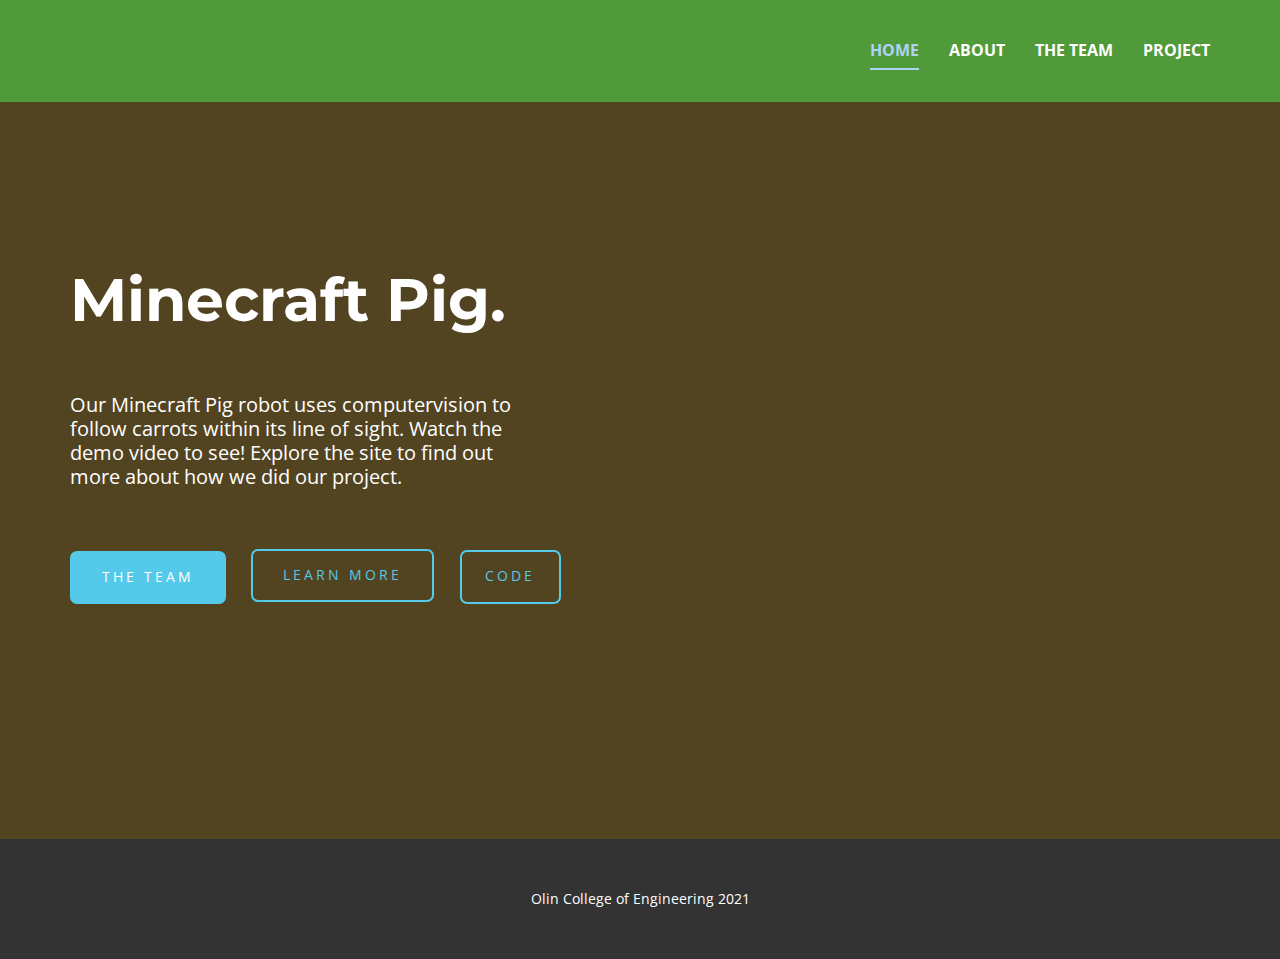
==== index.html @ 790a2051 "Initialize website" ====
<!DOCTYPE html>
<html style="font-size: 16px;">
  <head>
    <meta name="viewport" content="width=device-width, initial-scale=1.0">
    <meta charset="utf-8">
    <meta name="keywords" content="We help and solve your business problem., Insurance and investing for your many sides, 01., 02., Frequently Asked Question​, ​We keep our structure open and nimble, allowing us to create diverse teams with knowledge tailored to the challenge at hand., Development Services, ​We are information security.">
    <meta name="description" content="">
    <meta name="page_type" content="np-template-header-footer-from-plugin">
    <title>Home</title>
    <link rel="stylesheet" href="nicepage.css" media="screen">
<link rel="stylesheet" href="Home.css" media="screen">
    <script class="u-script" type="text/javascript" src="jquery.js" defer=""></script>
    <script class="u-script" type="text/javascript" src="nicepage.js" defer=""></script>
    <meta name="generator" content="Nicepage 4.0.3, nicepage.com">
    <link rel="icon" href="images/favicon.png">
    <link id="u-theme-google-font" rel="stylesheet" href="https://fonts.googleapis.com/css?family=Roboto:100,100i,300,300i,400,400i,500,500i,700,700i,900,900i|Open+Sans:300,300i,400,400i,600,600i,700,700i,800,800i">
    <link id="u-page-google-font" rel="stylesheet" href="https://fonts.googleapis.com/css?family=Montserrat:100,100i,200,200i,300,300i,400,400i,500,500i,600,600i,700,700i,800,800i,900,900i">
    
    
    <script type="application/ld+json">{
		"@context": "http://schema.org",
		"@type": "Organization",
		"name": "Minecraft Pig"
}</script>
    <meta name="theme-color" content="#0d3d6b">
    <meta property="og:title" content="Home">
    <meta property="og:description" content="">
    <meta property="og:type" content="website">
  </head>
  <body data-home-page="Home.html" data-home-page-title="Home" class="u-body"><header class="u-custom-color-1 u-header" id="sec-71b8" data-animation-name="" data-animation-duration="0" data-animation-delay="0" data-animation-direction=""><div class="u-clearfix u-sheet u-valign-middle-lg u-valign-middle-md u-valign-middle-xl u-sheet-1">
        <nav data-position="" class="u-menu u-menu-dropdown u-offcanvas u-menu-1">
          <div class="menu-collapse" style="font-size: 1rem; letter-spacing: 0px; font-weight: 700; text-transform: uppercase;">
            <a class="u-button-style u-custom-active-border-color u-custom-border u-custom-border-color u-custom-borders u-custom-hover-border-color u-custom-left-right-menu-spacing u-custom-padding-bottom u-custom-text-active-color u-custom-text-color u-custom-text-hover-color u-custom-top-bottom-menu-spacing u-nav-link" href="#" style="font-size: calc(1em + 16px); height: 20px; color: rgb(255, 255, 255) !important; padding: 4px 0px;">
              <svg class="u-svg-link" preserveAspectRatio="xMidYMin slice" viewBox="0 0 32 32" style=""><use xmlns:xlink="http://www.w3.org/1999/xlink" xlink:href="#svg-2f51"></use></svg>
              <svg class="u-svg-content" viewBox="0 0 32 32" id="svg-2f51" style="enable-background:new 0 0 32 32;"><path d="M4,10h24c1.104,0,2-0.896,2-2s-0.896-2-2-2H4C2.896,6,2,6.896,2,8S2.896,10,4,10z M28,14H4c-1.104,0-2,0.896-2,2  s0.896,2,2,2h24c1.104,0,2-0.896,2-2S29.104,14,28,14z M28,22H4c-1.104,0-2,0.896-2,2s0.896,2,2,2h24c1.104,0,2-0.896,2-2  S29.104,22,28,22z"></path></svg>
            </a>
          </div>
          <div class="u-custom-menu u-nav-container">
            <ul class="u-nav u-spacing-30 u-unstyled u-nav-1"><li class="u-nav-item"><a class="u-border-2 u-border-active-palette-1-light-2 u-border-hover-palette-1-base u-border-no-left u-border-no-right u-border-no-top u-button-style u-nav-link u-text-active-palette-1-light-2 u-text-body-alt-color u-text-hover-palette-1-light-2" href="Home.html" style="padding: 10px 0px;">Home</a>
</li><li class="u-nav-item"><a class="u-border-2 u-border-active-palette-1-light-2 u-border-hover-palette-1-base u-border-no-left u-border-no-right u-border-no-top u-button-style u-nav-link u-text-active-palette-1-light-2 u-text-body-alt-color u-text-hover-palette-1-light-2" href="About.html" style="padding: 10px 0px;">About</a>
</li><li class="u-nav-item"><a class="u-border-2 u-border-active-palette-1-light-2 u-border-hover-palette-1-base u-border-no-left u-border-no-right u-border-no-top u-button-style u-nav-link u-text-active-palette-1-light-2 u-text-body-alt-color u-text-hover-palette-1-light-2" href="The-Team.html" style="padding: 10px 0px;">The Team</a>
</li><li class="u-nav-item"><a class="u-border-2 u-border-active-palette-1-light-2 u-border-hover-palette-1-base u-border-no-left u-border-no-right u-border-no-top u-button-style u-nav-link u-text-active-palette-1-light-2 u-text-body-alt-color u-text-hover-palette-1-light-2" href="Project.html" style="padding: 10px 0px;">Project</a><div class="u-nav-popup"><ul class="u-h-spacing-20 u-nav u-unstyled u-v-spacing-10 u-nav-2"><li class="u-nav-item"><a class="u-button-style u-nav-link u-palette-4-base" href="Budget.html">Budget</a>
</li></ul>
</div>
</li></ul>
          </div>
          <div class="u-custom-menu u-nav-container-collapse">
            <div class="u-black u-container-style u-inner-container-layout u-opacity u-opacity-95 u-sidenav">
              <div class="u-inner-container-layout u-sidenav-overflow">
                <div class="u-menu-close"></div>
                <ul class="u-align-center u-nav u-popupmenu-items u-unstyled u-nav-3"><li class="u-nav-item"><a class="u-button-style u-nav-link" href="Home.html" style="padding: 10px 0px;">Home</a>
</li><li class="u-nav-item"><a class="u-button-style u-nav-link" href="About.html" style="padding: 10px 0px;">About</a>
</li><li class="u-nav-item"><a class="u-button-style u-nav-link" href="The-Team.html" style="padding: 10px 0px;">The Team</a>
</li><li class="u-nav-item"><a class="u-button-style u-nav-link" href="Project.html" style="padding: 10px 0px;">Project</a><div class="u-nav-popup"><ul class="u-h-spacing-20 u-nav u-unstyled u-v-spacing-10 u-nav-4"><li class="u-nav-item"><a class="u-button-style u-nav-link u-palette-4-base" href="Budget.html">Budget</a>
</li></ul>
</div>
</li></ul>
              </div>
            </div>
            <div class="u-black u-menu-overlay u-opacity u-opacity-70"></div>
          </div>
        </nav>
      </div></header>
    <section class="u-align-center u-clearfix u-custom-color-2 u-section-1" id="carousel_7d20">
      <div class="u-clearfix u-gutter-0 u-layout-wrap u-layout-wrap-1">
        <div class="u-layout" style="">
          <div class="u-layout-row" style="">
            <div class="u-align-left u-container-style u-layout-cell u-left-cell u-size-27 u-size-xs-60 u-layout-cell-1" src="">
              <div class="u-container-layout u-container-layout-1">
                <h2 class="u-custom-font u-font-montserrat u-text u-text-1" data-animation-name="fadeIn" data-animation-duration="2000" data-animation-direction="">Minecraft Pig.</h2>
                <h6 class="u-custom-font u-text u-text-font u-text-2">Our Minecraft Pig robot uses computervision to follow carrots within its line of sight. Watch the demo video to see! Explore the site to find out more about how we did our project.</h6>
                <a href="About.html" data-page-id="264949509" class="u-border-2 u-border-palette-4-base u-btn u-btn-round u-button-style u-none u-radius-7 u-btn-1" target="_blank">Learn More</a>
                <a href="https://github.com/Abitamim/PiE-CV-vehicle" class="u-border-2 u-border-palette-4-base u-btn u-btn-round u-button-style u-none u-radius-7 u-btn-2" target="_blank">Code</a>
                <a href="The-Team.html" data-page-id="2039308870" class="u-active-white u-border-2 u-border-palette-4-base u-btn u-btn-round u-button-style u-hover-white u-palette-4-base u-radius-7 u-btn-3" target="_blank">The Team</a>
              </div>
            </div>
            <div class="u-align-center u-container-style u-custom-color-2 u-layout-cell u-right-cell u-size-33 u-size-xs-60 u-layout-cell-2" src="">
              <div class="u-container-layout u-valign-middle-lg u-valign-middle-xl u-valign-top-xs u-container-layout-2" src="">
                <div class="u-video u-video-contain u-video-1">
                  <div class="embed-responsive embed-responsive-1">
                    <iframe style="position: absolute;top: 0;left: 0;width: 100%;height: 100%;" class="embed-responsive-item" src="https://www.youtube.com/embed/B9YKnNtFqds?mute=0&amp;showinfo=0&amp;controls=1&amp;start=0" frameborder="0" allowfullscreen=""></iframe>
                  </div>
                </div>
              </div>
            </div>
          </div>
        </div>
      </div>
    </section>
    
    
    <footer class="u-align-center u-clearfix u-footer u-grey-80 u-footer" id="sec-0356"><div class="u-clearfix u-sheet u-sheet-1">
        <p class="u-small-text u-text u-text-variant u-text-1">Olin College of Engineering 2021</p>
      </div></footer>
  </body>
</html>
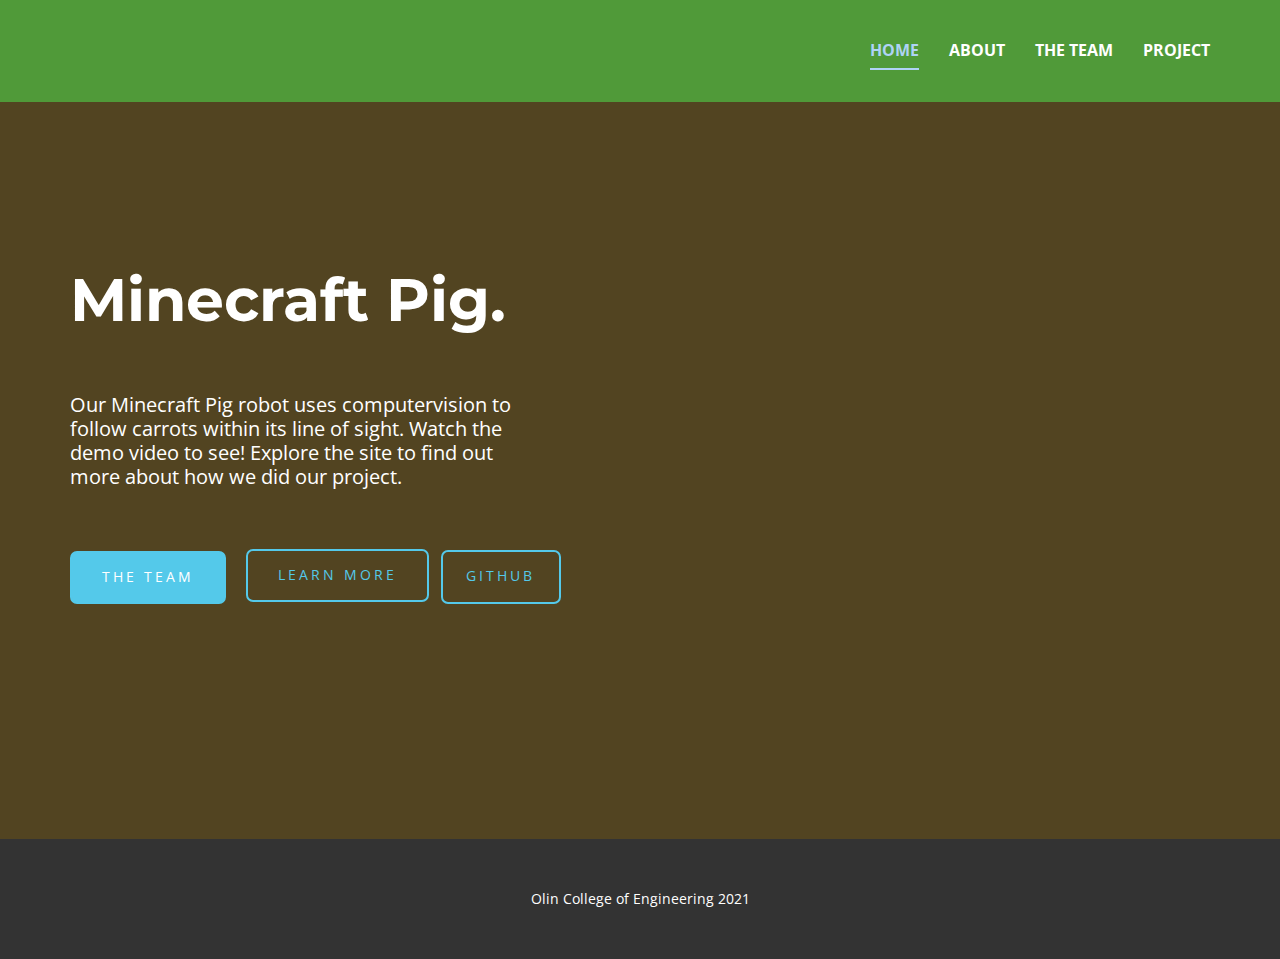
==== commit cf76343e: "Add descriptors, schematics." ====
--- a/index.html
+++ b/index.html
@@ -11,7 +11,7 @@
 <link rel="stylesheet" href="Home.css" media="screen">
     <script class="u-script" type="text/javascript" src="jquery.js" defer=""></script>
     <script class="u-script" type="text/javascript" src="nicepage.js" defer=""></script>
-    <meta name="generator" content="Nicepage 4.0.3, nicepage.com">
+    <meta name="generator" content="Nicepage 4.1.0, nicepage.com">
     <link rel="icon" href="images/favicon.png">
     <link id="u-theme-google-font" rel="stylesheet" href="https://fonts.googleapis.com/css?family=Roboto:100,100i,300,300i,400,400i,500,500i,700,700i,900,900i|Open+Sans:300,300i,400,400i,600,600i,700,700i,800,800i">
     <link id="u-page-google-font" rel="stylesheet" href="https://fonts.googleapis.com/css?family=Montserrat:100,100i,200,200i,300,300i,400,400i,500,500i,600,600i,700,700i,800,800i,900,900i">
@@ -67,10 +67,10 @@
           <div class="u-layout-row" style="">
             <div class="u-align-left u-container-style u-layout-cell u-left-cell u-size-27 u-size-xs-60 u-layout-cell-1" src="">
               <div class="u-container-layout u-container-layout-1">
-                <h2 class="u-custom-font u-font-montserrat u-text u-text-1" data-animation-name="fadeIn" data-animation-duration="2000" data-animation-direction="">Minecraft Pig.</h2>
+                <h2 class="u-custom-font u-font-montserrat u-text u-text-1">Minecraft Pig.</h2>
                 <h6 class="u-custom-font u-text u-text-font u-text-2">Our Minecraft Pig robot uses computervision to follow carrots within its line of sight. Watch the demo video to see! Explore the site to find out more about how we did our project.</h6>
-                <a href="About.html" data-page-id="264949509" class="u-border-2 u-border-palette-4-base u-btn u-btn-round u-button-style u-none u-radius-7 u-btn-1" target="_blank">Learn More</a>
-                <a href="https://github.com/Abitamim/PiE-CV-vehicle" class="u-border-2 u-border-palette-4-base u-btn u-btn-round u-button-style u-none u-radius-7 u-btn-2" target="_blank">Code</a>
+                <a href="Project.html" data-page-id="2361519602" class="u-border-2 u-border-palette-4-base u-btn u-btn-round u-button-style u-none u-radius-7 u-btn-1">Learn More</a>
+                <a href="https://github.com/Abitamim/PiE-CV-vehicle" class="u-border-2 u-border-palette-4-base u-btn u-btn-round u-button-style u-none u-radius-7 u-btn-2" target="_blank">Github</a>
                 <a href="The-Team.html" data-page-id="2039308870" class="u-active-white u-border-2 u-border-palette-4-base u-btn u-btn-round u-button-style u-hover-white u-palette-4-base u-radius-7 u-btn-3" target="_blank">The Team</a>
               </div>
             </div>
@@ -78,7 +78,7 @@
               <div class="u-container-layout u-valign-middle-lg u-valign-middle-xl u-valign-top-xs u-container-layout-2" src="">
                 <div class="u-video u-video-contain u-video-1">
                   <div class="embed-responsive embed-responsive-1">
-                    <iframe style="position: absolute;top: 0;left: 0;width: 100%;height: 100%;" class="embed-responsive-item" src="https://www.youtube.com/embed/B9YKnNtFqds?mute=0&amp;showinfo=0&amp;controls=1&amp;start=0" frameborder="0" allowfullscreen=""></iframe>
+                    <iframe style="position: absolute;top: 0;left: 0;width: 100%;height: 100%;" class="embed-responsive-item" src="https://www.youtube.com/embed/avKYH7PI5VU?playlist=avKYH7PI5VU&amp;loop=1&amp;mute=1&amp;showinfo=0&amp;controls=0&amp;start=0&amp;autoplay=1" data-autoplay="1" frameborder="0" allowfullscreen=""></iframe>
                   </div>
                 </div>
               </div>
--- a/nicepage.css
+++ b/nicepage.css
@@ -4400,7 +4400,7 @@
 }
 .u-effect-flip-left .u-over-slide {
   opacity: 0;
-  transform: rotateY(130deg);
+  transform: rotateY(180deg);
   transform-origin: center left;
   transition: transform 500ms ease, transform-origin 500ms ease, opacity 0ms ease 500ms;
 }
@@ -4416,7 +4416,7 @@
 }
 .u-effect-flip-right .u-over-slide {
   opacity: 0;
-  transform: rotateY(-130deg);
+  transform: rotateY(-180deg);
   transform-origin: center right;
   transition: transform 500ms ease, transform-origin 500ms ease, opacity 0ms ease 500ms;
 }
@@ -4432,7 +4432,7 @@
 }
 .u-effect-flip-top .u-over-slide {
   opacity: 0;
-  transform: rotateX(-130deg);
+  transform: rotateX(-180deg);
   transform-origin: center top;
   transition: transform 500ms ease, transform-origin 500ms ease, opacity 0ms ease 500ms;
 }
@@ -4448,7 +4448,7 @@
 }
 .u-effect-flip-bottom .u-over-slide {
   opacity: 0;
-  transform: rotateX(130deg);
+  transform: rotateX(180deg);
   transform-origin: center bottom;
   transition: transform 500ms ease, transform-origin 500ms ease, opacity 0ms ease 500ms;
 }
@@ -4545,12 +4545,12 @@
 .u-effect-hover-zoom:hover .u-background-effect-image,
 .u-effect-hover-zoom.u-effect-active .u-back-slide,
 .u-effect-hover-zoom.u-effect-active .u-background-effect-image {
-  transform: scale(1.1);
+  transform: scale(var(--effect-scale));
 }
 .u-effect-hover-zoomOut .u-back-slide,
 .u-effect-hover-zoomOut .u-background-effect-image {
   transition: transform 500ms ease;
-  transform: scale(1.1);
+  transform: scale(var(--effect-scale));
 }
 .u-effect-hover-zoomOut:hover .u-back-slide,
 .u-effect-hover-zoomOut:hover .u-background-effect-image,
@@ -4558,14 +4558,23 @@
 .u-effect-hover-zoomOut.u-effect-active .u-background-effect-image {
   transform: scale(1);
 }
-.u-effect-hover-liftUp {
+.u-effect-hover-liftUp > .u-background-effect {
+  overflow: visible;
+}
+.u-effect-hover-liftUp .u-back-slide,
+.u-effect-hover-liftUp .u-background-effect-image {
   transition: transform 500ms ease;
   transform: scale(1);
 }
-.u-effect-hover-liftUp:hover,
-.u-effect-hover-liftUp.u-effect-active {
-  transform: scale(1.03);
+.u-effect-hover-liftUp:hover .u-back-slide,
+.u-effect-hover-liftUp.u-effect-active .u-back-slide,
+.u-effect-hover-liftUp:hover .u-background-effect-image,
+.u-effect-hover-liftUp.u-effect-active .u-background-effect-image {
+  transform: scale(var(--effect-scale));
   z-index: 1;
+}
+.u-effect-hover-liftUp:hover > .u-container-layout {
+  z-index: 2;
 }
 .u-effect-zoom-rotate .u-over-slide {
   transition: transform 500ms ease;
@@ -15058,6 +15067,26 @@
 .u-group {
   display: flex;
 }
+.u-group.u-hover-feature,
+.u-group.u-hover-feature:before {
+  background-size: cover;
+  background-position: 50% 50%;
+  background-repeat: no-repeat;
+}
+.u-group.u-hover-feature:before {
+  opacity: 0;
+  position: absolute;
+  top: 0;
+  left: 0;
+  height: 100%;
+  width: 100%;
+  content: "";
+  display: block;
+  transition-duration: inherit;
+}
+.u-group.u-hover-feature:hover:before {
+  opacity: 1;
+}
 .u-line.u-line-horizontal {
   border-right-width: 0;
   border-left-width: 0;
@@ -17366,12 +17395,14 @@
   font-size: calc(1em + 8px);
 }
 .menu-collapse .u-nav-link svg {
-  width: 1em;
+  min-width: 1em;
+  width: auto;
   height: 1em;
   vertical-align: top;
 }
 .menu-collapse .u-nav-link svg + svg {
   position: absolute;
+  min-width: auto;
   width: 0;
   height: 0;
   overflow: hidden;
@@ -20592,6 +20623,7 @@
 .u-body {
   color: #111111;
   background-color: #ffffff;
+  --effect-scale: 1.1;
 }
 /*end-variables color*/
 /*begin-variables font*/
--- a/Home.css
+++ b/Home.css
@@ -36,7 +36,7 @@
   font-size: 0.875rem;
   letter-spacing: 3px;
   text-transform: uppercase;
-  margin: 60px auto 0;
+  margin: 60px auto 0 176px;
   padding: 13px 30px 14px;
 }
 
@@ -102,13 +102,15 @@
   }
 
   .u-section-1 .u-btn-1 {
-    padding-right: 24px;
-    padding-left: 23px;
-  }
-
-  .u-section-1 .u-btn-2 {
-    margin-top: -53px;
+    margin-left: auto;
+    padding-right: 15px;
+    padding-left: 13px;
+  }
+
+  .u-section-1 .u-btn-2 {
     margin-right: 31px;
+    padding-right: 15px;
+    padding-left: 15px;
   }
 
   .u-section-1 .u-btn-3 {
@@ -158,7 +160,7 @@
 
   .u-section-1 .u-btn-1 {
     margin-top: 35px;
-    margin-right: 38px;
+    margin-right: 55px;
   }
 
   .u-section-1 .u-btn-2 {
@@ -215,8 +217,8 @@
   }
 
   .u-section-1 .u-btn-2 {
-    margin-top: -53px;
-    margin-right: 138px;
+    margin-top: -52px;
+    margin-right: 155px;
     margin-left: auto;
   }
 
